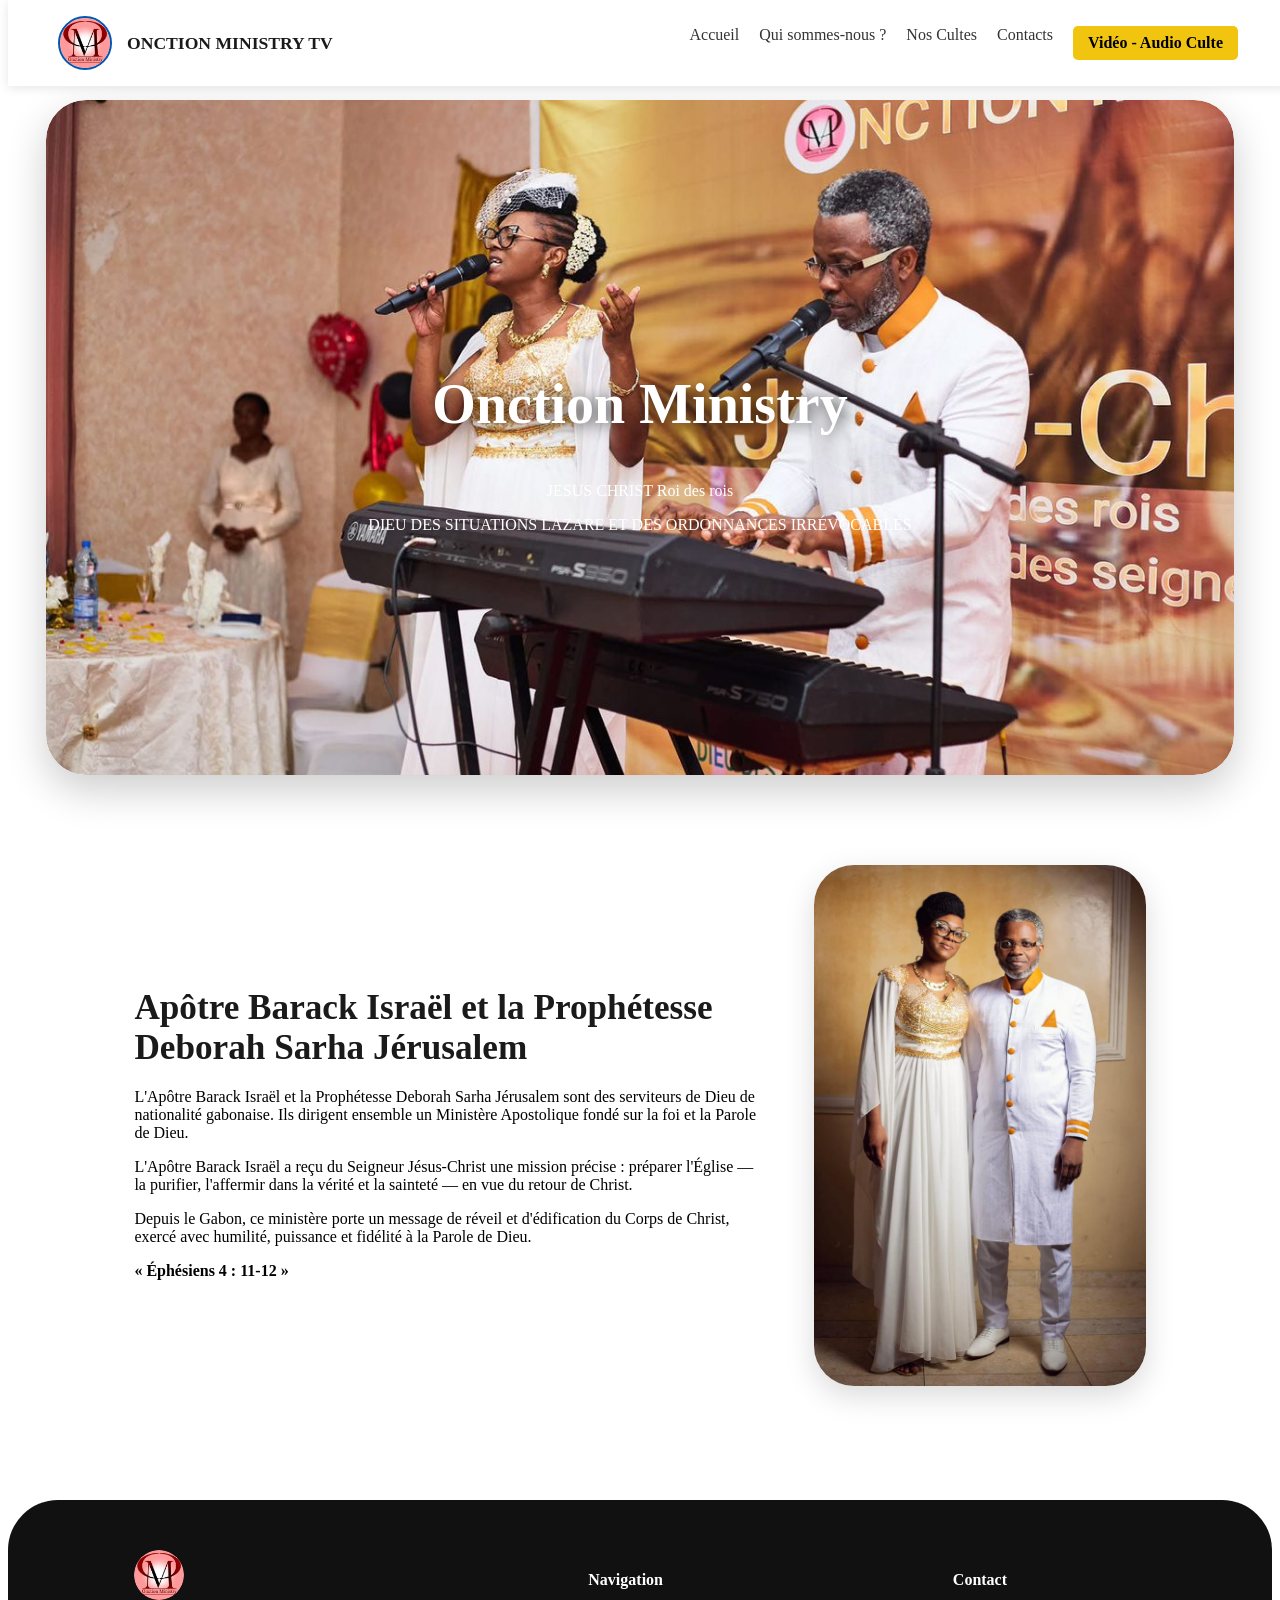
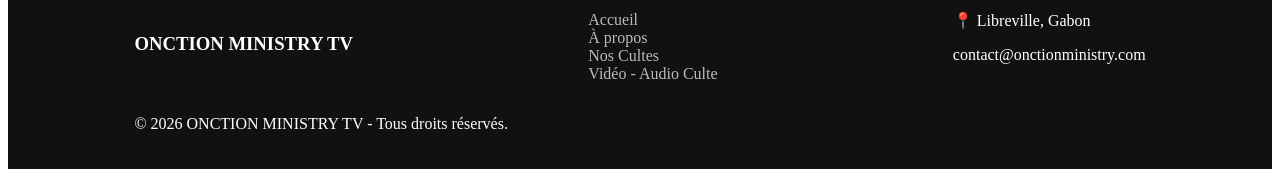
==== frontend/index.html @ aa46e343 "Premier commit : Ajout du site et du backend Flask" ====
<!DOCTYPE html>
<html lang="fr">
<head>
    <meta charset="UTF-8">
    <meta name="viewport" content="width=device-width, initial-scale=1.0">
    <title>ONCTION MINISTRY TV</title>
    <link rel="stylesheet" href="css/style.css">
    <style>
        .planning-section {
            padding: 60px 20px;
            background-color: #f5f7fa;
        }
        .planning-title {
            text-align: center;
            margin-bottom: 40px;
            font-size: 2rem;
            color: #0c1013;
        }
        .planning-grid {
            display: grid;
            grid-template-columns: repeat(auto-fit, minmax(300px, 1fr));
            gap: 25px;
            max-width: 1200px;
            margin: 0 auto;
        }
        .card-planning {
            background: white;
            border-radius: 10px;
            padding: 25px;
            box-shadow: 0 4px 15px rgba(0,0,0,0.05);
            border-top: 5px solid #007bff;
            transition: transform 0.2s;
        }
        .card-planning:hover { transform: translateY(-5px); }
        .card-planning.evenement { border-top-color: #e91e63; }
        .card-planning h4 { margin: 0 0 12px 0; font-size: 1.3rem; color: #1a202c; }
        .card-planning .horaire { font-weight: bold; color: #4a5568; margin-bottom: 12px; }
        .card-planning p { color: #718096; line-height: 1.5; margin: 0; }
    </style>
</head>
<body>

<nav class="navbar">
    <div class="logo-container">
        <img src="image/image1.jpg" alt="Logo" class="logo-rond">
        <span class="logo-text">ONCTION MINISTRY TV</span>
    </div>
    <ul class="nav-links">
        <li><a href="index.html">Accueil</a></li>
        <li><a href="Qui sommes-nous.html">Qui sommes-nous ?</a></li>
        <li><a href="culte.html">Nos Cultes</a></li>
        <li><a href="contacts.html">Contacts</a></li>
        <li><a href="audio-video.html" class="btn-media" style="background-color: #f1c40f; color: #000; padding: 8px 15px; border-radius: 5px; font-weight: bold; text-decoration: none;">Vidéo - Audio Culte</a></li>
    </ul>
</nav>

<section class="hero-section" id="accueil">
    <div class="slideshow-container">
        <div class="mySlides fade"><img src="image/image3.jpg"></div>
        <div class="mySlides fade"><img src="image/image12.jpg"></div>
        <div class="mySlides fade"><img src="image/image6.jpg"></div>
    </div>

    <div class="hero-content">
        <h1>Onction Ministry</h1>
        <p>JESUS CHRIST Roi des rois</p>
        <p>DIEU DES SITUATIONS LAZARE ET DES ORDONNANCES IRRÉVOCABLES</p>
    </div>
</section>

<section id="about" class="about-section">
    <div class="about-container">
        <div class="about-text">
            <h2>Apôtre Barack Israël et la Prophétesse Deborah Sarha Jérusalem</h2>
            <p>
               L'Apôtre Barack Israël et la Prophétesse Deborah Sarha Jérusalem sont des serviteurs de Dieu de nationalité gabonaise. Ils dirigent ensemble un Ministère Apostolique fondé sur la foi et la Parole de Dieu.
            </p>   
            <p> 
              L'Apôtre Barack Israël a reçu du Seigneur Jésus-Christ une mission précise : préparer l'Église — la purifier, l'affermir dans la vérité et la sainteté — en vue du retour de Christ.
            </p> 
            <p>
              Depuis le Gabon, ce ministère porte un message de réveil et d'édification du Corps de Christ, exercé avec humilité, puissance et fidélité à la Parole de Dieu.
            </p>
            <strong><p>« Éphésiens 4 : 11-12 »</p></strong>
        </div>
        <div class="about-image">
            <img src="image/image5.jpg" alt="Pasteurs Onction Ministry">
        </div>
    </div>
</section>

<footer class="main-footer" id="contact">
    <div class="footer-content">
        <div class="footer-logo">
            <img src="image/image1.jpg" alt="Logo" class="logo-rond-small">
            <h3>ONCTION MINISTRY TV</h3>
        </div>
        <div class="footer-links">
            <h4>Navigation</h4>
            <ul>
                <li><a href="index.html#accueil">Accueil</a></li>
                <li><a href="index.html#about">À propos</a></li>
                <li><a href="nos-cultes.html">Nos Cultes</a></li>
                <li><a href="cultes.html">Vidéo - Audio Culte</a></li>
            </ul>
        </div>
        <div class="footer-contact">
            <h4>Contact</h4>
            <p>📍 Libreville, Gabon</p>
            <p>contact@onctionministry.com</p>
        </div>
    </div>
    <div class="footer-bottom">
        <p>&copy; 2026 ONCTION MINISTRY TV - Tous droits réservés.</p>
    </div>
</footer>

<script src="js/slideshow.js"></script>
</body>
</html>
---- frontend/css/style.css ----
/* --- Barre de Navigation --- */
.navbar {
    position: fixed;
    top: 0;
    width: 100%;
    display: flex;
    justify-content: space-between;
    align-items: center;
    padding: 10px 50px;
    background: rgba(255, 255, 255, 0.9); 
    backdrop-filter: blur(10px);
    z-index: 1000;
    box-sizing: border-box;
    box-shadow: 0 2px 10px rgba(0,0,0,0.1);
}

.logo-container {
    display: flex;
    align-items: center;
    gap: 15px;
}

.logo-rond {
    width: 50px;
    height: 50px;
    border-radius: 50%;
    object-fit: cover;
    border: 2px solid #0056b3;
}

.logo-text {
    color: #1a1a1a;
    font-weight: bold;
    font-size: 1.1rem;
}

.nav-links {
    display: flex;
    list-style: none;
    gap: 20px;
}

.nav-links a {
    color: #333;
    text-decoration: none;
    font-weight: 500;
    transition: 0.3s;
}

.nav-links a:hover {
    color: #0056b3;
}

/* --- Hero Section & Slideshow --- */
.hero-section {
    position: relative;
    height: 75vh;
    width: 94%;
    margin: 100px auto 30px;
    display: flex;
    justify-content: center;
    align-items: center;
    overflow: hidden;
    border-radius: 40px;
    box-shadow: 0 15px 40px rgba(0,0,0,0.2);
}

.slideshow-container {
    position: absolute;
    width: 100%;
    height: 100%;
    z-index: -1;
}

.mySlides {
    height: 100%;
}

.mySlides img {
    width: 100%;
    height: 100%;
    object-fit: cover;
    border-radius: 40px;
}

.hero-content {
    text-align: center;
    color: white;
    padding: 20px;
    z-index: 1;
}

.hero-content h1 {
    font-size: clamp(2rem, 6vw, 3.5rem);
    text-shadow: 2px 2px 15px rgba(0,0,0,0.7);
}

/* --- Section Présentation --- */
.about-section {
    padding: 60px 10%;
    background-color: #ffffff;
    display: flex;
    justify-content: center;
}

.about-container {
    display: flex;
    align-items: center;
    gap: 50px;
    max-width: 1200px;
    width: 100%;
}

.about-text h2 {
    font-size: 2.2rem;
    color: #1a1a1a;
    margin-bottom: 20px;
}

.about-image img {
    width: 100%;
    border-radius: 40px;
    box-shadow: 0 10px 30px rgba(0,0,0,0.15);
}

/* --- Boutons Arrondis --- */
.btn-media, .btn-read-more {
    display: inline-block;
    padding: 12px 35px;
    background: #0056b3;
    color: white;
    text-decoration: none;
    border-radius: 50px;
    font-weight: bold;
    transition: 0.3s;
    border: none;
}

.btn-media {
    background: #ffcc00;
    color: #1a1a1a;
}

/* --- Footer (CORRIGÉ) --- */
.main-footer {
    background: #111;
    color: white;
    padding: 50px 10% 20px;
    /* Arrondi seulement en haut (50px) et carré en bas (0) */
    border-radius: 50px 50px 0 0; 
    margin-top: 50px;
}

.footer-content {
    display: flex;
    justify-content: space-between;
    flex-wrap: wrap;
    gap: 30px;
}

/* On force la couleur des liens pour qu'ils ne soient plus bleus */
.footer-links a {
    color: #bbb; /* Gris clair élégant */
    text-decoration: none; /* Enlève le soulignement */
    transition: 0.3s;
}

.footer-links a:hover {
    color: white; /* Devient blanc au survol */
}

.footer-links ul {
    list-style: none;
    padding: 0;
}

.logo-rond-small {
    width: 50px;
    height: 50px;
    border-radius: 50%;
    margin-bottom: 10px;
}

/* --- Responsive Mobile --- */
@media screen and (max-width: 900px) {
    .about-container {
        flex-direction: column;
        text-align: center;
    }

    .hero-section {
        width: 90%;
        height: 60vh;
        margin-top: 80px;
    }

    .nav-links {
        display: none;
    }
}
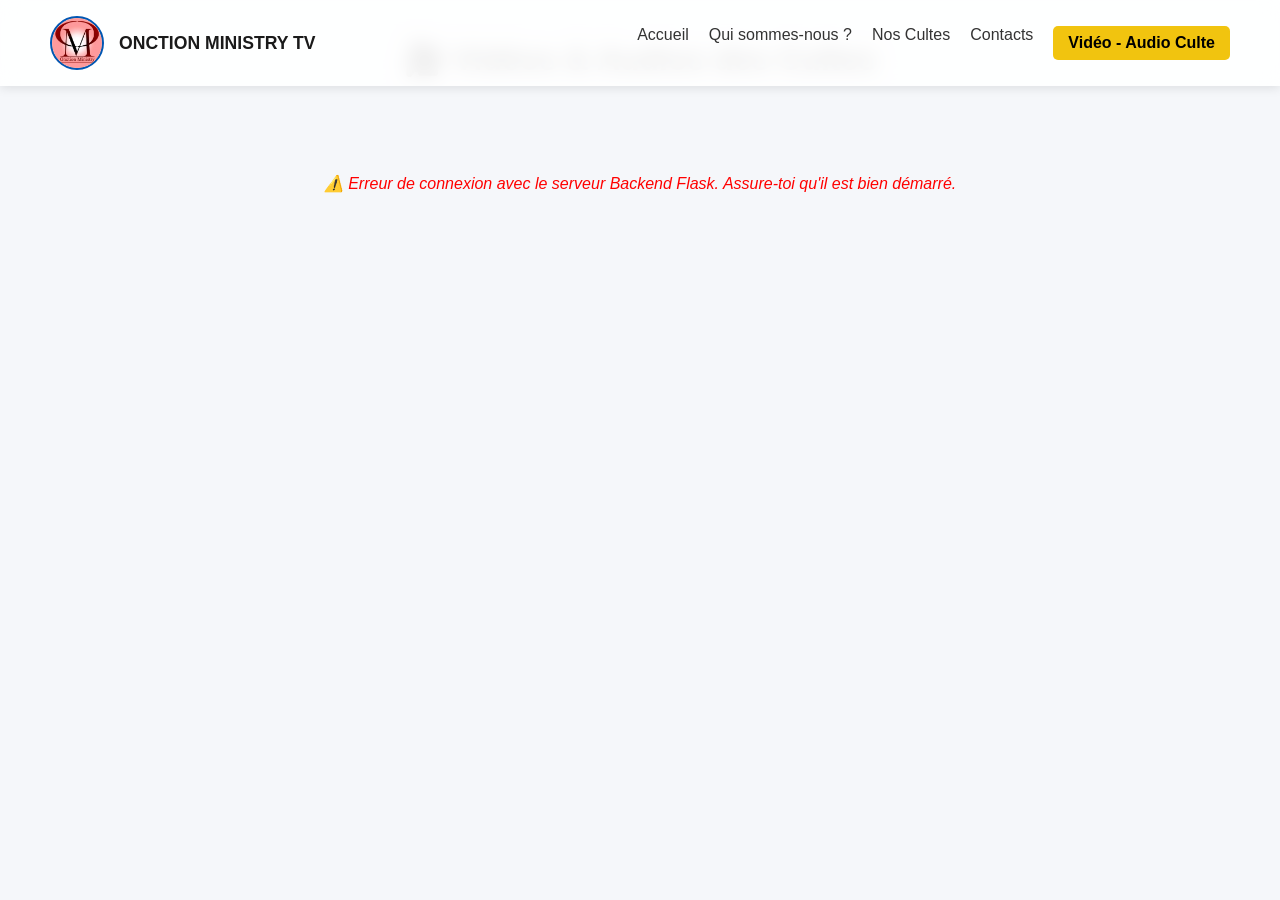
==== commit e1973533: "Premier commit : modifiation pour mobile" ====
--- a/frontend/index.html
+++ b/frontend/index.html
@@ -3,39 +3,142 @@
 <head>
     <meta charset="UTF-8">
     <meta name="viewport" content="width=device-width, initial-scale=1.0">
-    <title>ONCTION MINISTRY TV</title>
+    <title>Onction Ministry TV - Médias</title>
     <link rel="stylesheet" href="css/style.css">
     <style>
-        .planning-section {
-            padding: 60px 20px;
+        body {
+            font-family: 'Segoe UI', Tahoma, Geneva, Verdana, sans-serif;
             background-color: #f5f7fa;
-        }
-        .planning-title {
-            text-align: center;
-            margin-bottom: 40px;
-            font-size: 2rem;
-            color: #0c1013;
-        }
-        .planning-grid {
-            display: grid;
-            grid-template-columns: repeat(auto-fit, minmax(300px, 1fr));
-            gap: 25px;
+            margin: 0;
+            padding: 0;
+            color: #333;
+        }
+        .container {
             max-width: 1200px;
-            margin: 0 auto;
-        }
-        .card-planning {
-            background: white;
-            border-radius: 10px;
+            margin: 40px auto;
+            padding: 0 20px;
+        }
+        h2 { text-align: center; color: #1a1a1a; margin-bottom: 40px; font-size: 2rem; }
+        #liste-cultes { display: flex; flex-direction: column; gap: 40px; }
+        .culte-container {
+            background: #ffffff;
+            border-radius: 12px;
             padding: 25px;
-            box-shadow: 0 4px 15px rgba(0,0,0,0.05);
-            border-top: 5px solid #007bff;
-            transition: transform 0.2s;
-        }
-        .card-planning:hover { transform: translateY(-5px); }
-        .card-planning.evenement { border-top-color: #e91e63; }
-        .card-planning h4 { margin: 0 0 12px 0; font-size: 1.3rem; color: #1a202c; }
-        .card-planning .horaire { font-weight: bold; color: #4a5568; margin-bottom: 12px; }
-        .card-planning p { color: #718096; line-height: 1.5; margin: 0; }
+            box-shadow: 0 4px 20px rgba(0, 0, 0, 0.08);
+            border: 1px solid #eef2f5;
+        }
+        .culte-header { border-bottom: 2px solid #f0f2f5; padding-bottom: 15px; margin-bottom: 20px; }
+        .culte-header h3 { margin: 0 0 8px 0; font-size: 1.5rem; color: #0c1013; }
+        .culte-date { font-size: 0.9rem; color: #718096; font-weight: 500; }
+        .culte-body { display: flex; gap: 25px; flex-wrap: wrap; }
+        .culte-player { flex: 1.2; min-width: 320px; background: #000; border-radius: 8px; overflow: hidden; box-shadow: 0 4px 12px rgba(0,0,0,0.15); aspect-ratio: 16 / 9; }
+        .culte-player iframe { width: 100%; height: 100%; border: none; }
+        .culte-download-panel { flex: 1; min-width: 320px; border: 1px solid #e2e8f0; border-radius: 8px; background: #ffffff; display: flex; flex-direction: column; overflow: hidden; }
+        .tabs-header { display: flex; background: #f8fafc; border-bottom: 1px solid #e2e8f0; }
+        .tab-btn { flex: 1; padding: 15px; border: none; background: none; cursor: pointer; font-weight: 600; font-size: 1rem; color: #64748b; transition: all 0.2s ease; display: flex; align-items: center; justify-content: center; gap: 8px; }
+        .tab-btn:hover { background: #f1f5f9; color: #1e293b; }
+        .tab-btn.active { background: #ffffff; color: #e91e63; border-bottom: 3px solid #e91e63; }
+        .tab-content { display: none; padding: 20px; flex-grow: 1; }
+        .tab-content.active { display: block; }
+        .download-table { width: 100%; border-collapse: collapse; }
+        .download-table th { text-align: left; color: #64748b; font-size: 0.85rem; text-transform: uppercase; padding-bottom: 12px; border-bottom: 1px solid #e2e8f0; }
+        .download-table td { padding: 16px 0; border-bottom: 1px solid #f1f5f9; font-size: 0.95rem; color: #334155; vertical-align: middle; }
+        .btn-green { display: inline-flex; align-items: center; gap: 8px; background-color: #2ecc71; color: white; padding: 10px 20px; text-decoration: none; border-radius: 6px; font-weight: bold; font-size: 0.9rem; transition: background 0.2s ease; border: none; }
+        .btn-green:hover { background-color: #27ae60; }
+        .no-data { text-align: center; padding: 40px; color: #64748b; font-style: italic; }
+
+        /* ==========================================================================
+           NETTOYAGE ET FORCE RESPONSIVE POUR MOBILE (Écrans de moins de 768px)
+           ========================================================================== */
+        @media screen and (max-width: 768px) {
+            /* On force la barre à s'étendre verticalement et proprement */
+            .navbar {
+                flex-direction: column !important;
+                height: auto !important;
+                padding: 15px 5px !important;
+                gap: 12px !important;
+                display: flex !important;
+                align-items: center !important;
+            }
+            
+            .logo-container {
+                margin: 0 auto !important;
+                justify-content: center !important;
+            }
+
+            .logo-text {
+                font-size: 1.1rem !important; /* Réduction pour éviter le débordement */
+            }
+
+            /* Alignement vertical propre des liens à 100% de largeur */
+            .nav-links {
+                flex-direction: column !important;
+                display: flex !important;
+                width: 100% !important;
+                max-width: 100% !important;
+                gap: 8px !important;
+                padding: 0 !important;
+                margin: 0 !important;
+                list-style: none !important;
+            }
+
+            .nav-links li {
+                width: 100% !important;
+                margin: 0 !important;
+                padding: 0 !important;
+            }
+
+            /* Transformation des boutons en blocs tactiles faciles à cliquer */
+            .nav-links a, .btn-media {
+                display: block !important;
+                width: 90% !important;
+                margin: 0 auto !important;
+                box-sizing: border-box !important;
+                padding: 10px !important;
+                font-size: 0.95rem !important;
+                text-align: center !important;
+                border-radius: 5px !important;
+            }
+
+            /* Redimensionnement du bloc principal et du lecteur vidéo */
+            .container {
+                margin: 15px auto !important;
+                padding: 0 10px !important;
+            }
+            h2 {
+                font-size: 1.4rem !important;
+                margin-bottom: 25px !important;
+            }
+            .culte-container {
+                padding: 15px !important;
+            }
+            .culte-body {
+                flex-direction: column !important;
+                gap: 15px !important;
+            }
+            .culte-player, 
+            .culte-download-panel {
+                width: 100% !important;
+                min-width: 100% !important;
+                flex: none !important;
+            }
+
+            /* Optimisation des onglets et tableaux de téléchargement */
+            .tab-content {
+                padding: 15px 5px !important;
+            }
+            .download-table td {
+                padding: 12px 4px !important;
+                font-size: 0.85rem !important;
+            }
+            .btn-green {
+                padding: 10px !important;
+                font-size: 0.8rem !important;
+                justify-content: center !important;
+                width: 100% !important;
+                box-sizing: border-box !important;
+            }
+        }
     </style>
 </head>
 <body>
@@ -54,67 +157,94 @@
     </ul>
 </nav>
 
-<section class="hero-section" id="accueil">
-    <div class="slideshow-container">
-        <div class="mySlides fade"><img src="image/image3.jpg"></div>
-        <div class="mySlides fade"><img src="image/image12.jpg"></div>
-        <div class="mySlides fade"><img src="image/image6.jpg"></div>
+<div class="container">
+    <h2>🎥 Vidéos & Audios des Cultes</h2>
+    <div id="liste-cultes">
+        <p class="no-data">Chargement des cultes en cours...</p>
     </div>
-
-    <div class="hero-content">
-        <h1>Onction Ministry</h1>
-        <p>JESUS CHRIST Roi des rois</p>
-        <p>DIEU DES SITUATIONS LAZARE ET DES ORDONNANCES IRRÉVOCABLES</p>
-    </div>
-</section>
-
-<section id="about" class="about-section">
-    <div class="about-container">
-        <div class="about-text">
-            <h2>Apôtre Barack Israël et la Prophétesse Deborah Sarha Jérusalem</h2>
-            <p>
-               L'Apôtre Barack Israël et la Prophétesse Deborah Sarha Jérusalem sont des serviteurs de Dieu de nationalité gabonaise. Ils dirigent ensemble un Ministère Apostolique fondé sur la foi et la Parole de Dieu.
-            </p>   
-            <p> 
-              L'Apôtre Barack Israël a reçu du Seigneur Jésus-Christ une mission précise : préparer l'Église — la purifier, l'affermir dans la vérité et la sainteté — en vue du retour de Christ.
-            </p> 
-            <p>
-              Depuis le Gabon, ce ministère porte un message de réveil et d'édification du Corps de Christ, exercé avec humilité, puissance et fidélité à la Parole de Dieu.
-            </p>
-            <strong><p>« Éphésiens 4 : 11-12 »</p></strong>
-        </div>
-        <div class="about-image">
-            <img src="image/image5.jpg" alt="Pasteurs Onction Ministry">
-        </div>
-    </div>
-</section>
-
-<footer class="main-footer" id="contact">
-    <div class="footer-content">
-        <div class="footer-logo">
-            <img src="image/image1.jpg" alt="Logo" class="logo-rond-small">
-            <h3>ONCTION MINISTRY TV</h3>
-        </div>
-        <div class="footer-links">
-            <h4>Navigation</h4>
-            <ul>
-                <li><a href="index.html#accueil">Accueil</a></li>
-                <li><a href="index.html#about">À propos</a></li>
-                <li><a href="nos-cultes.html">Nos Cultes</a></li>
-                <li><a href="cultes.html">Vidéo - Audio Culte</a></li>
-            </ul>
-        </div>
-        <div class="footer-contact">
-            <h4>Contact</h4>
-            <p>📍 Libreville, Gabon</p>
-            <p>contact@onctionministry.com</p>
-        </div>
-    </div>
-    <div class="footer-bottom">
-        <p>&copy; 2026 ONCTION MINISTRY TV - Tous droits réservés.</p>
-    </div>
-</footer>
-
-<script src="js/slideshow.js"></script>
+</div>
+
+<script>
+    function switchTab(event, panelId) {
+        const panelContainer = event.target.closest('.culte-download-panel');
+        panelContainer.querySelectorAll('.tab-btn').forEach(btn => btn.classList.remove('active'));
+        panelContainer.querySelectorAll('.tab-content').forEach(content => content.classList.remove('active'));
+        event.target.classList.add('active');
+        panelContainer.querySelector(`#${panelId}`).classList.add('active');
+    }
+
+    const backendUrl = 'http://127.0.0.1:5000/api/cultes'; 
+    const conteneur = document.getElementById('liste-cultes');
+
+    fetch(backendUrl)
+        .then(response => {
+            if (!response.ok) { throw new Error("Impossible de joindre le serveur Flask"); }
+            return response.json();
+        })
+        .then(cultes => {
+            conteneur.innerHTML = '';
+            if (cultes.length === 0) {
+                conteneur.innerHTML = '<p class="no-data">Aucun culte n\'a été publié pour le moment.</p>';
+                return;
+            }
+
+            cultes.forEach((culte, index) => {
+                const audioId = `audio-${index}`;
+                const videoId = `video-${index}`;
+                const blocCulte = document.createElement('div');
+                blocCulte.className = 'culte-container';
+
+                let dateAffichee = culte.date_culte;
+                if(dateAffichee && dateAffichee.includes('00:00:00')) {
+                    dateAffichee = dateAffichee.split(' ')[0];
+                }
+
+                blocCulte.innerHTML = `
+                    <div class="culte-header">
+                        <h3>${culte.titre}</h3>
+                        <div class="culte-date">📅 Date du culte : ${dateAffichee}</div>
+                    </div>
+                    <div class="culte-body">
+                        <div class="culte-player">
+                            <iframe src="https://drive.google.com/file/d/${culte.video_drive_id}/preview" allow="autoplay" allowfullscreen></iframe>
+                        </div>
+                        <div class="culte-download-panel">
+                            <div class="tabs-header">
+                                <button class="tab-btn active" onclick="switchTab(event, '${audioId}')">🎵 Audio</button>
+                                <button class="tab-btn" onclick="switchTab(event, '${videoId}')">🎥 Video</button>
+                            </div>
+                            <div id="${audioId}" class="tab-content active">
+                                <table class="download-table">
+                                    <thead><tr><th>Type de fichier</th><th>Action</th></tr></thead>
+                                    <tbody>
+                                        <tr>
+                                            <td>Version Audio (MP3)</td>
+                                            <td><a href="https://drive.google.com/uc?export=download&id=${culte.audio_drive_id}" class="btn-green" target="_blank">📥 Download</a></td>
+                                        </tr>
+                                    </tbody>
+                                </table>
+                            </div>
+                            <div id="${videoId}" class="tab-content">
+                                <table class="download-table">
+                                    <thead><tr><th>Format</th><th>Action</th></tr></thead>
+                                    <tbody>
+                                        <tr>
+                                            <td>Fichier Vidéo (MP4)</td>
+                                            <td><a href="https://drive.google.com/uc?export=download&id=${culte.video_drive_id}" class="btn-green" target="_blank">📥 Download</a></td>
+                                        </tr>
+                                    </tbody>
+                                </table>
+                            </div>
+                        </div>
+                    </div>
+                `;
+                conteneur.appendChild(blocCulte);
+            });
+        })
+        .catch(error => {
+            console.error("Erreur:", error);
+            conteneur.innerHTML = `<p class="no-data" style="color:red;">⚠️ Erreur de connexion avec le serveur Backend Flask. Assure-toi qu'il est bien démarré.</p>`;
+        });
+</script>
 </body>
 </html>
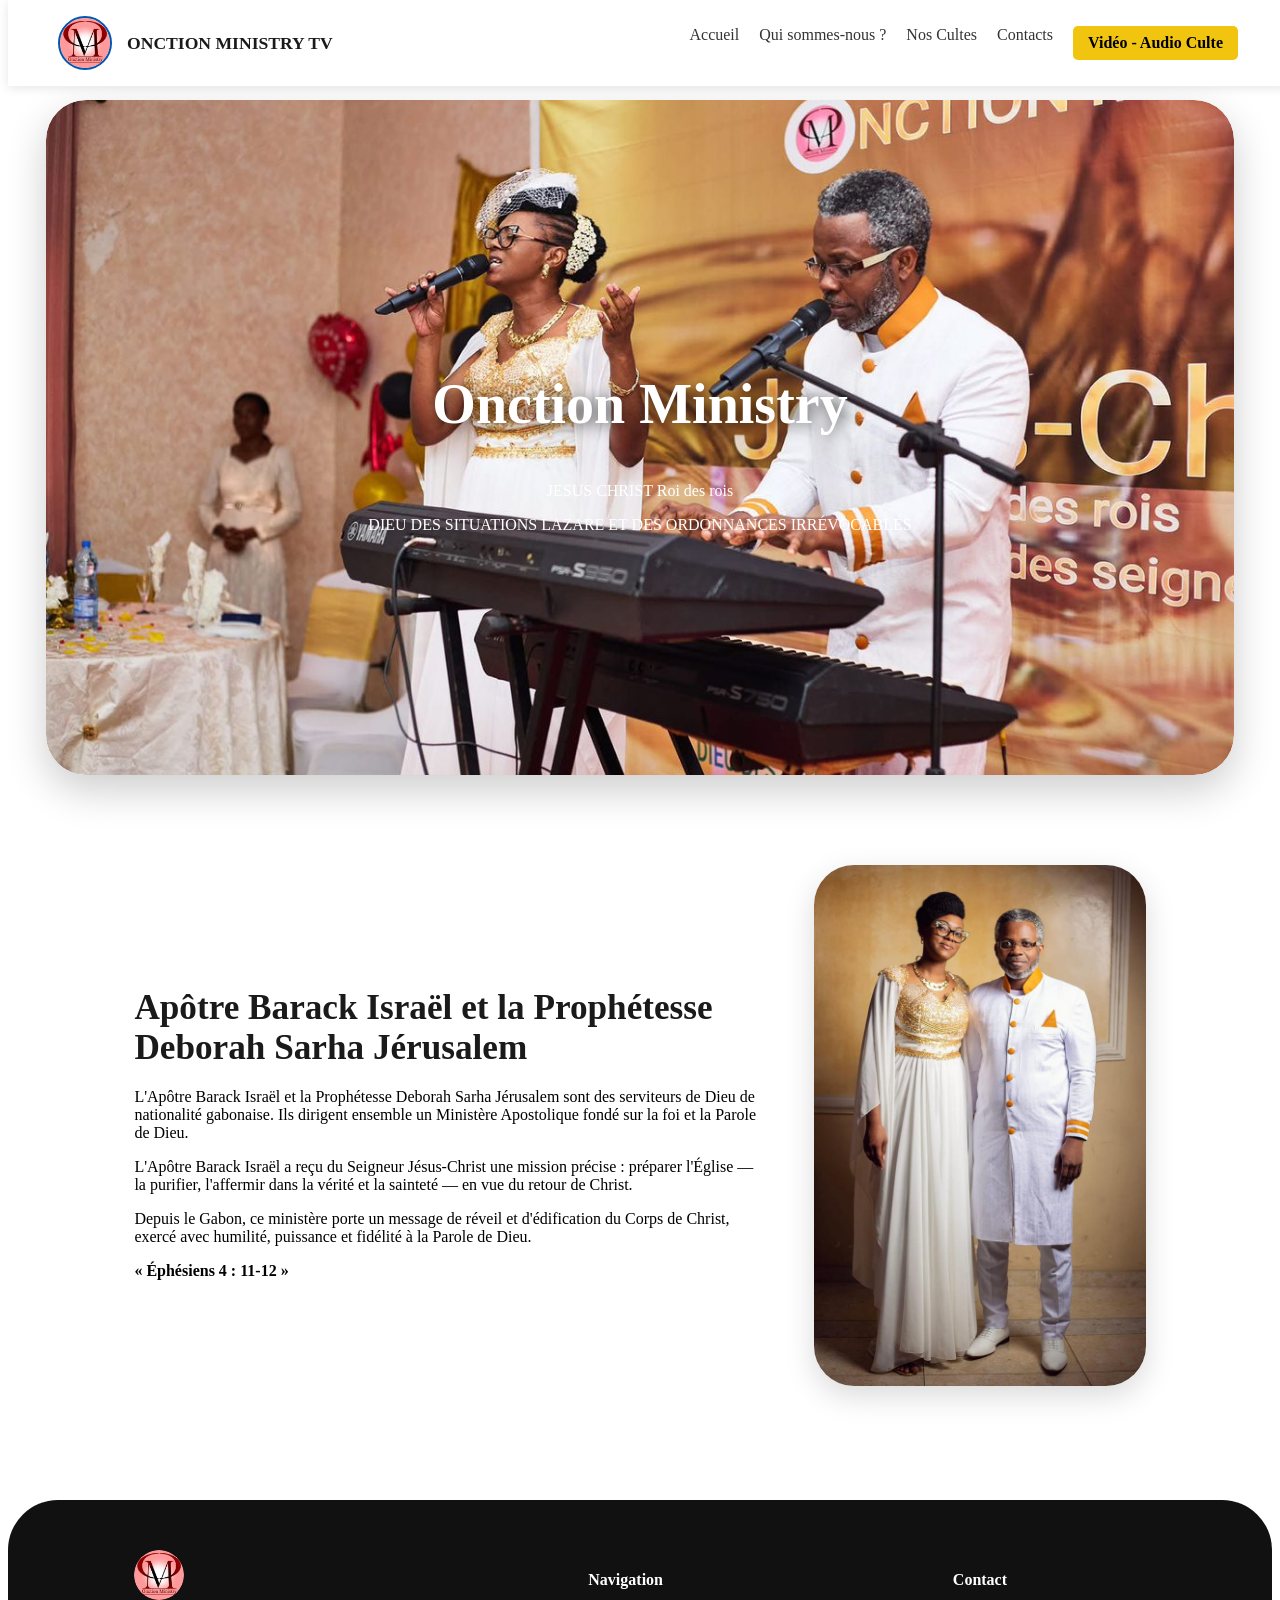
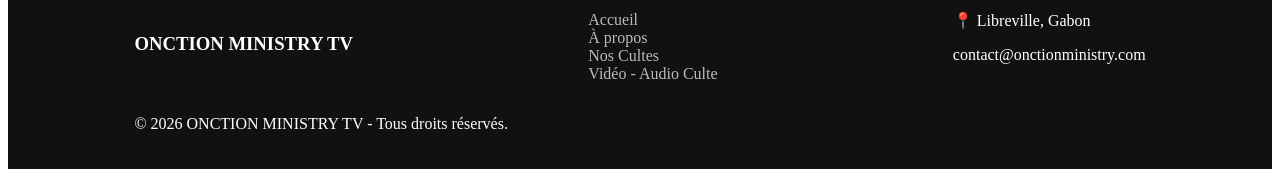
==== commit 2ad3d8f5: "Premier commit : modifiation pour mobile" ====
--- a/frontend/index.html
+++ b/frontend/index.html
@@ -3,142 +3,39 @@
 <head>
     <meta charset="UTF-8">
     <meta name="viewport" content="width=device-width, initial-scale=1.0">
-    <title>Onction Ministry TV - Médias</title>
+    <title>ONCTION MINISTRY TV</title>
     <link rel="stylesheet" href="css/style.css">
     <style>
-        body {
-            font-family: 'Segoe UI', Tahoma, Geneva, Verdana, sans-serif;
+        .planning-section {
+            padding: 60px 20px;
             background-color: #f5f7fa;
-            margin: 0;
-            padding: 0;
-            color: #333;
         }
-        .container {
+        .planning-title {
+            text-align: center;
+            margin-bottom: 40px;
+            font-size: 2rem;
+            color: #0c1013;
+        }
+        .planning-grid {
+            display: grid;
+            grid-template-columns: repeat(auto-fit, minmax(300px, 1fr));
+            gap: 25px;
             max-width: 1200px;
-            margin: 40px auto;
-            padding: 0 20px;
+            margin: 0 auto;
         }
-        h2 { text-align: center; color: #1a1a1a; margin-bottom: 40px; font-size: 2rem; }
-        #liste-cultes { display: flex; flex-direction: column; gap: 40px; }
-        .culte-container {
-            background: #ffffff;
-            border-radius: 12px;
+        .card-planning {
+            background: white;
+            border-radius: 10px;
             padding: 25px;
-            box-shadow: 0 4px 20px rgba(0, 0, 0, 0.08);
-            border: 1px solid #eef2f5;
+            box-shadow: 0 4px 15px rgba(0,0,0,0.05);
+            border-top: 5px solid #007bff;
+            transition: transform 0.2s;
         }
-        .culte-header { border-bottom: 2px solid #f0f2f5; padding-bottom: 15px; margin-bottom: 20px; }
-        .culte-header h3 { margin: 0 0 8px 0; font-size: 1.5rem; color: #0c1013; }
-        .culte-date { font-size: 0.9rem; color: #718096; font-weight: 500; }
-        .culte-body { display: flex; gap: 25px; flex-wrap: wrap; }
-        .culte-player { flex: 1.2; min-width: 320px; background: #000; border-radius: 8px; overflow: hidden; box-shadow: 0 4px 12px rgba(0,0,0,0.15); aspect-ratio: 16 / 9; }
-        .culte-player iframe { width: 100%; height: 100%; border: none; }
-        .culte-download-panel { flex: 1; min-width: 320px; border: 1px solid #e2e8f0; border-radius: 8px; background: #ffffff; display: flex; flex-direction: column; overflow: hidden; }
-        .tabs-header { display: flex; background: #f8fafc; border-bottom: 1px solid #e2e8f0; }
-        .tab-btn { flex: 1; padding: 15px; border: none; background: none; cursor: pointer; font-weight: 600; font-size: 1rem; color: #64748b; transition: all 0.2s ease; display: flex; align-items: center; justify-content: center; gap: 8px; }
-        .tab-btn:hover { background: #f1f5f9; color: #1e293b; }
-        .tab-btn.active { background: #ffffff; color: #e91e63; border-bottom: 3px solid #e91e63; }
-        .tab-content { display: none; padding: 20px; flex-grow: 1; }
-        .tab-content.active { display: block; }
-        .download-table { width: 100%; border-collapse: collapse; }
-        .download-table th { text-align: left; color: #64748b; font-size: 0.85rem; text-transform: uppercase; padding-bottom: 12px; border-bottom: 1px solid #e2e8f0; }
-        .download-table td { padding: 16px 0; border-bottom: 1px solid #f1f5f9; font-size: 0.95rem; color: #334155; vertical-align: middle; }
-        .btn-green { display: inline-flex; align-items: center; gap: 8px; background-color: #2ecc71; color: white; padding: 10px 20px; text-decoration: none; border-radius: 6px; font-weight: bold; font-size: 0.9rem; transition: background 0.2s ease; border: none; }
-        .btn-green:hover { background-color: #27ae60; }
-        .no-data { text-align: center; padding: 40px; color: #64748b; font-style: italic; }
-
-        /* ==========================================================================
-           NETTOYAGE ET FORCE RESPONSIVE POUR MOBILE (Écrans de moins de 768px)
-           ========================================================================== */
-        @media screen and (max-width: 768px) {
-            /* On force la barre à s'étendre verticalement et proprement */
-            .navbar {
-                flex-direction: column !important;
-                height: auto !important;
-                padding: 15px 5px !important;
-                gap: 12px !important;
-                display: flex !important;
-                align-items: center !important;
-            }
-            
-            .logo-container {
-                margin: 0 auto !important;
-                justify-content: center !important;
-            }
-
-            .logo-text {
-                font-size: 1.1rem !important; /* Réduction pour éviter le débordement */
-            }
-
-            /* Alignement vertical propre des liens à 100% de largeur */
-            .nav-links {
-                flex-direction: column !important;
-                display: flex !important;
-                width: 100% !important;
-                max-width: 100% !important;
-                gap: 8px !important;
-                padding: 0 !important;
-                margin: 0 !important;
-                list-style: none !important;
-            }
-
-            .nav-links li {
-                width: 100% !important;
-                margin: 0 !important;
-                padding: 0 !important;
-            }
-
-            /* Transformation des boutons en blocs tactiles faciles à cliquer */
-            .nav-links a, .btn-media {
-                display: block !important;
-                width: 90% !important;
-                margin: 0 auto !important;
-                box-sizing: border-box !important;
-                padding: 10px !important;
-                font-size: 0.95rem !important;
-                text-align: center !important;
-                border-radius: 5px !important;
-            }
-
-            /* Redimensionnement du bloc principal et du lecteur vidéo */
-            .container {
-                margin: 15px auto !important;
-                padding: 0 10px !important;
-            }
-            h2 {
-                font-size: 1.4rem !important;
-                margin-bottom: 25px !important;
-            }
-            .culte-container {
-                padding: 15px !important;
-            }
-            .culte-body {
-                flex-direction: column !important;
-                gap: 15px !important;
-            }
-            .culte-player, 
-            .culte-download-panel {
-                width: 100% !important;
-                min-width: 100% !important;
-                flex: none !important;
-            }
-
-            /* Optimisation des onglets et tableaux de téléchargement */
-            .tab-content {
-                padding: 15px 5px !important;
-            }
-            .download-table td {
-                padding: 12px 4px !important;
-                font-size: 0.85rem !important;
-            }
-            .btn-green {
-                padding: 10px !important;
-                font-size: 0.8rem !important;
-                justify-content: center !important;
-                width: 100% !important;
-                box-sizing: border-box !important;
-            }
-        }
+        .card-planning:hover { transform: translateY(-5px); }
+        .card-planning.evenement { border-top-color: #e91e63; }
+        .card-planning h4 { margin: 0 0 12px 0; font-size: 1.3rem; color: #1a202c; }
+        .card-planning .horaire { font-weight: bold; color: #4a5568; margin-bottom: 12px; }
+        .card-planning p { color: #718096; line-height: 1.5; margin: 0; }
     </style>
 </head>
 <body>
@@ -157,94 +54,67 @@
     </ul>
 </nav>
 
-<div class="container">
-    <h2>🎥 Vidéos & Audios des Cultes</h2>
-    <div id="liste-cultes">
-        <p class="no-data">Chargement des cultes en cours...</p>
+<section class="hero-section" id="accueil">
+    <div class="slideshow-container">
+        <div class="mySlides fade"><img src="image/image3.jpg"></div>
+        <div class="mySlides fade"><img src="image/image12.jpg"></div>
+        <div class="mySlides fade"><img src="image/image6.jpg"></div>
     </div>
-</div>
 
-<script>
-    function switchTab(event, panelId) {
-        const panelContainer = event.target.closest('.culte-download-panel');
-        panelContainer.querySelectorAll('.tab-btn').forEach(btn => btn.classList.remove('active'));
-        panelContainer.querySelectorAll('.tab-content').forEach(content => content.classList.remove('active'));
-        event.target.classList.add('active');
-        panelContainer.querySelector(`#${panelId}`).classList.add('active');
-    }
+    <div class="hero-content">
+        <h1>Onction Ministry</h1>
+        <p>JESUS CHRIST Roi des rois</p>
+        <p>DIEU DES SITUATIONS LAZARE ET DES ORDONNANCES IRRÉVOCABLES</p>
+    </div>
+</section>
 
-    const backendUrl = 'http://127.0.0.1:5000/api/cultes'; 
-    const conteneur = document.getElementById('liste-cultes');
+<section id="about" class="about-section">
+    <div class="about-container">
+        <div class="about-text">
+            <h2>Apôtre Barack Israël et la Prophétesse Deborah Sarha Jérusalem</h2>
+            <p>
+               L'Apôtre Barack Israël et la Prophétesse Deborah Sarha Jérusalem sont des serviteurs de Dieu de nationalité gabonaise. Ils dirigent ensemble un Ministère Apostolique fondé sur la foi et la Parole de Dieu.
+            </p>   
+            <p> 
+              L'Apôtre Barack Israël a reçu du Seigneur Jésus-Christ une mission précise : préparer l'Église — la purifier, l'affermir dans la vérité et la sainteté — en vue du retour de Christ.
+            </p> 
+            <p>
+              Depuis le Gabon, ce ministère porte un message de réveil et d'édification du Corps de Christ, exercé avec humilité, puissance et fidélité à la Parole de Dieu.
+            </p>
+            <strong><p>« Éphésiens 4 : 11-12 »</p></strong>
+        </div>
+        <div class="about-image">
+            <img src="image/image5.jpg" alt="Pasteurs Onction Ministry">
+        </div>
+    </div>
+</section>
 
-    fetch(backendUrl)
-        .then(response => {
-            if (!response.ok) { throw new Error("Impossible de joindre le serveur Flask"); }
-            return response.json();
-        })
-        .then(cultes => {
-            conteneur.innerHTML = '';
-            if (cultes.length === 0) {
-                conteneur.innerHTML = '<p class="no-data">Aucun culte n\'a été publié pour le moment.</p>';
-                return;
-            }
+<footer class="main-footer" id="contact">
+    <div class="footer-content">
+        <div class="footer-logo">
+            <img src="image/image1.jpg" alt="Logo" class="logo-rond-small">
+            <h3>ONCTION MINISTRY TV</h3>
+        </div>
+        <div class="footer-links">
+            <h4>Navigation</h4>
+            <ul>
+                <li><a href="index.html#accueil">Accueil</a></li>
+                <li><a href="index.html#about">À propos</a></li>
+                <li><a href="nos-cultes.html">Nos Cultes</a></li>
+                <li><a href="cultes.html">Vidéo - Audio Culte</a></li>
+            </ul>
+        </div>
+        <div class="footer-contact">
+            <h4>Contact</h4>
+            <p>📍 Libreville, Gabon</p>
+            <p>contact@onctionministry.com</p>
+        </div>
+    </div>
+    <div class="footer-bottom">
+        <p>&copy; 2026 ONCTION MINISTRY TV - Tous droits réservés.</p>
+    </div>
+</footer>
 
-            cultes.forEach((culte, index) => {
-                const audioId = `audio-${index}`;
-                const videoId = `video-${index}`;
-                const blocCulte = document.createElement('div');
-                blocCulte.className = 'culte-container';
-
-                let dateAffichee = culte.date_culte;
-                if(dateAffichee && dateAffichee.includes('00:00:00')) {
-                    dateAffichee = dateAffichee.split(' ')[0];
-                }
-
-                blocCulte.innerHTML = `
-                    <div class="culte-header">
-                        <h3>${culte.titre}</h3>
-                        <div class="culte-date">📅 Date du culte : ${dateAffichee}</div>
-                    </div>
-                    <div class="culte-body">
-                        <div class="culte-player">
-                            <iframe src="https://drive.google.com/file/d/${culte.video_drive_id}/preview" allow="autoplay" allowfullscreen></iframe>
-                        </div>
-                        <div class="culte-download-panel">
-                            <div class="tabs-header">
-                                <button class="tab-btn active" onclick="switchTab(event, '${audioId}')">🎵 Audio</button>
-                                <button class="tab-btn" onclick="switchTab(event, '${videoId}')">🎥 Video</button>
-                            </div>
-                            <div id="${audioId}" class="tab-content active">
-                                <table class="download-table">
-                                    <thead><tr><th>Type de fichier</th><th>Action</th></tr></thead>
-                                    <tbody>
-                                        <tr>
-                                            <td>Version Audio (MP3)</td>
-                                            <td><a href="https://drive.google.com/uc?export=download&id=${culte.audio_drive_id}" class="btn-green" target="_blank">📥 Download</a></td>
-                                        </tr>
-                                    </tbody>
-                                </table>
-                            </div>
-                            <div id="${videoId}" class="tab-content">
-                                <table class="download-table">
-                                    <thead><tr><th>Format</th><th>Action</th></tr></thead>
-                                    <tbody>
-                                        <tr>
-                                            <td>Fichier Vidéo (MP4)</td>
-                                            <td><a href="https://drive.google.com/uc?export=download&id=${culte.video_drive_id}" class="btn-green" target="_blank">📥 Download</a></td>
-                                        </tr>
-                                    </tbody>
-                                </table>
-                            </div>
-                        </div>
-                    </div>
-                `;
-                conteneur.appendChild(blocCulte);
-            });
-        })
-        .catch(error => {
-            console.error("Erreur:", error);
-            conteneur.innerHTML = `<p class="no-data" style="color:red;">⚠️ Erreur de connexion avec le serveur Backend Flask. Assure-toi qu'il est bien démarré.</p>`;
-        });
-</script>
+<script src="js/slideshow.js"></script>
 </body>
 </html>
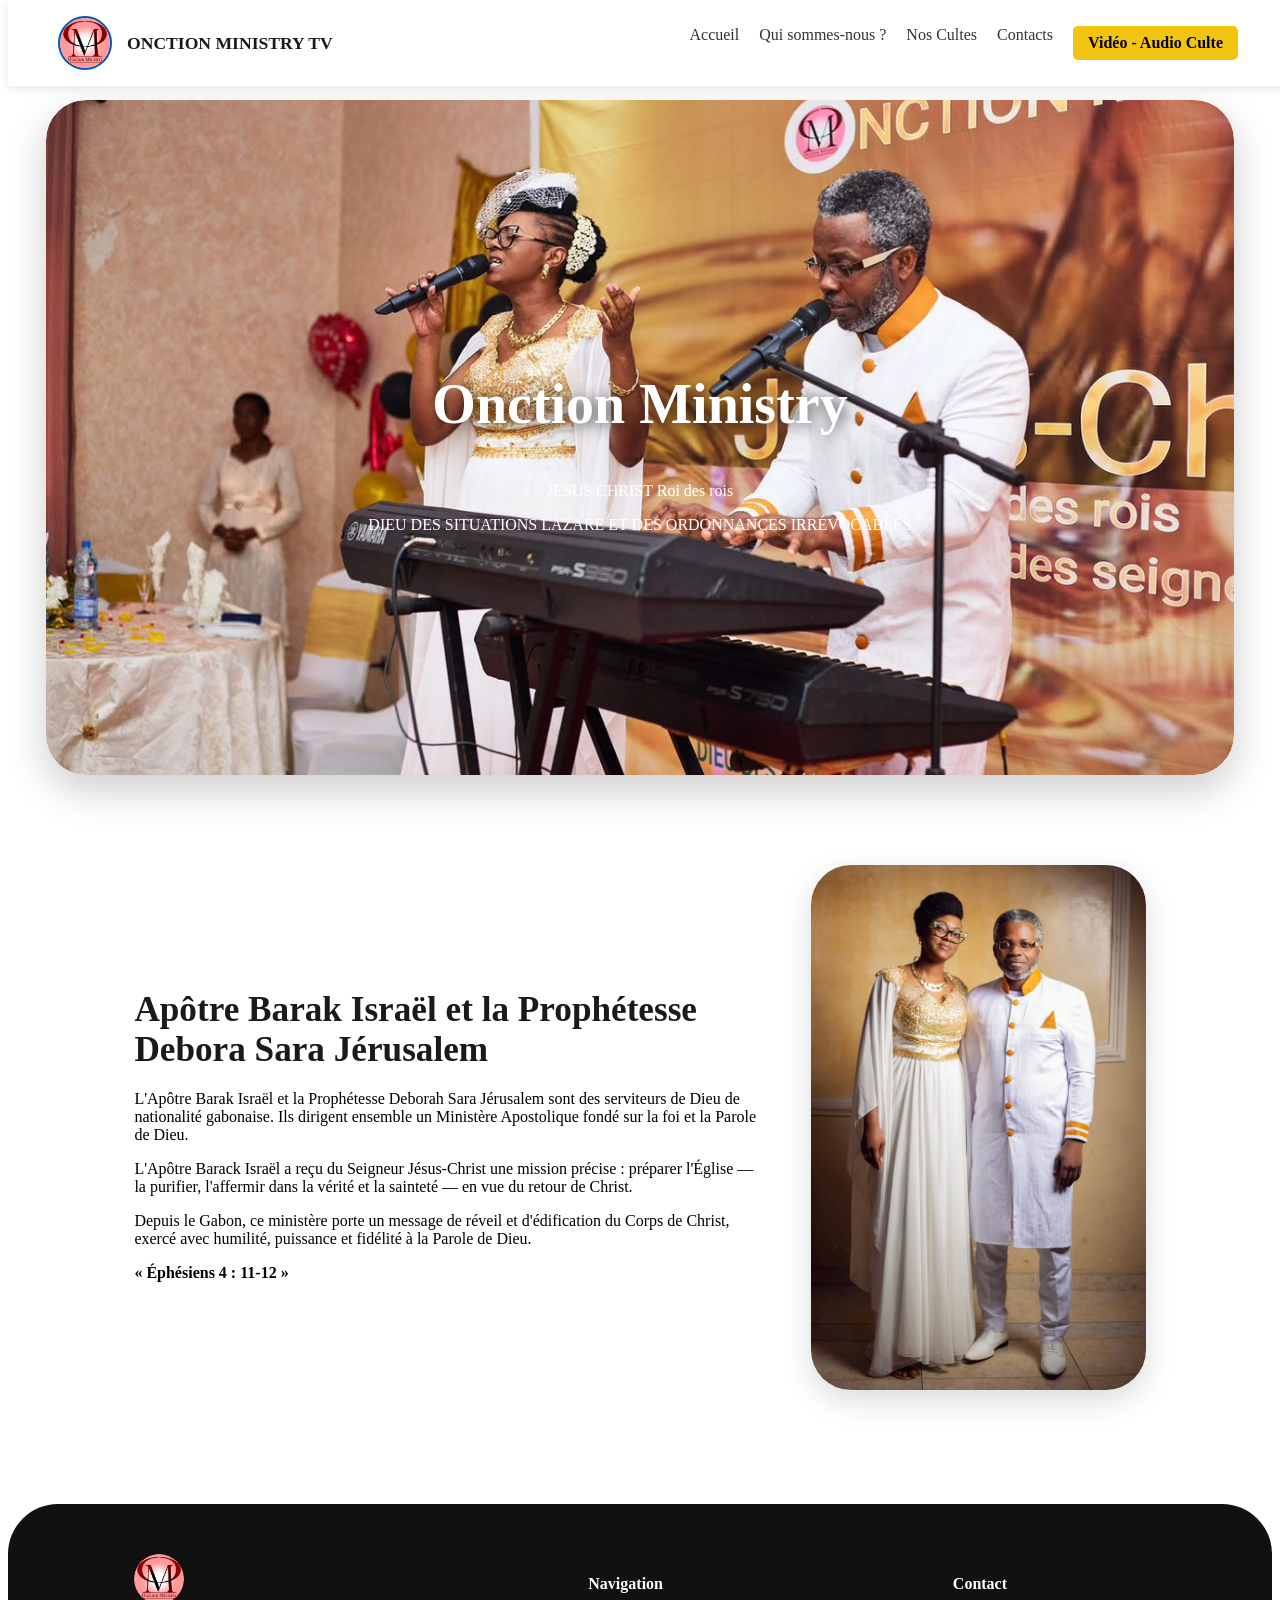
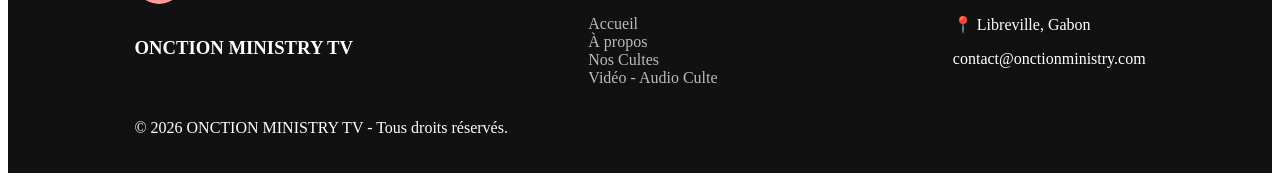
==== commit 91c182b4: "Ajout global du fichier requirements" ====
--- a/frontend/index.html
+++ b/frontend/index.html
@@ -71,9 +71,9 @@
 <section id="about" class="about-section">
     <div class="about-container">
         <div class="about-text">
-            <h2>Apôtre Barack Israël et la Prophétesse Deborah Sarha Jérusalem</h2>
+            <h2>Apôtre Barak Israël et la Prophétesse Debora Sara Jérusalem</h2>
             <p>
-               L'Apôtre Barack Israël et la Prophétesse Deborah Sarha Jérusalem sont des serviteurs de Dieu de nationalité gabonaise. Ils dirigent ensemble un Ministère Apostolique fondé sur la foi et la Parole de Dieu.
+               L'Apôtre Barak Israël et la Prophétesse Deborah Sara Jérusalem sont des serviteurs de Dieu de nationalité gabonaise. Ils dirigent ensemble un Ministère Apostolique fondé sur la foi et la Parole de Dieu.
             </p>   
             <p> 
               L'Apôtre Barack Israël a reçu du Seigneur Jésus-Christ une mission précise : préparer l'Église — la purifier, l'affermir dans la vérité et la sainteté — en vue du retour de Christ.
